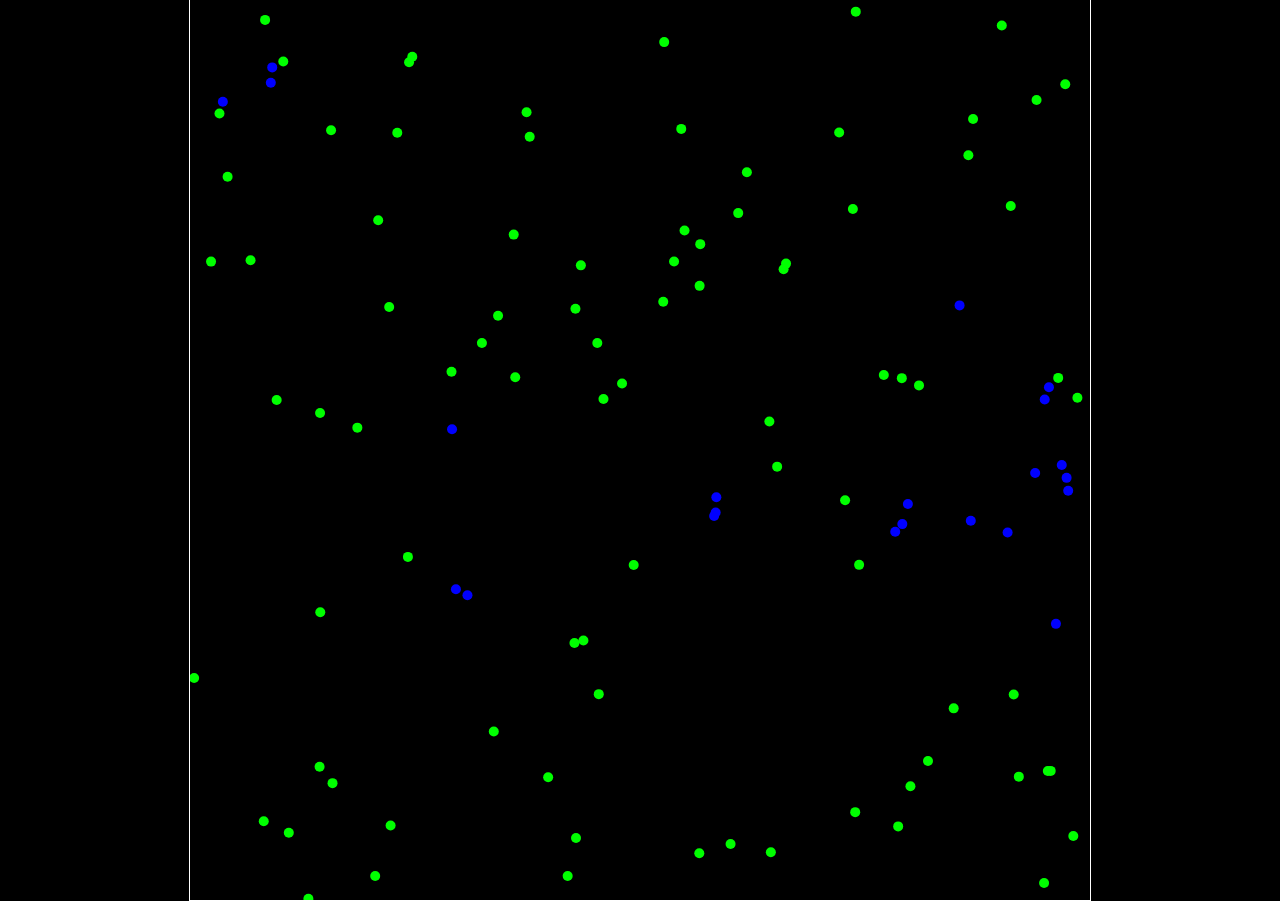
==== index.html @ add93cdb "initial commit" ====
<!DOCTYPE html>
<html lang="en">
  <head>
    <meta charset="UTF-8" />
    <meta name="viewport" content="width=device-width, initial-scale=1.0" />
    <link rel="stylesheet" href="styles.css" />
    <title>Cell Life Simulator</title>
  </head>
  <body>
    <canvas id="simCanvas" width="900" height="900"></canvas>
    <script src="script.js"></script>
  </body>
</html>
---- styles.css ----
body {
    margin: 0;
    display: flex;
    justify-content: center;
    align-items: center;
    height: 100vh;
    background-color: #000;
}

canvas {
    border: 1px solid #fff;
}
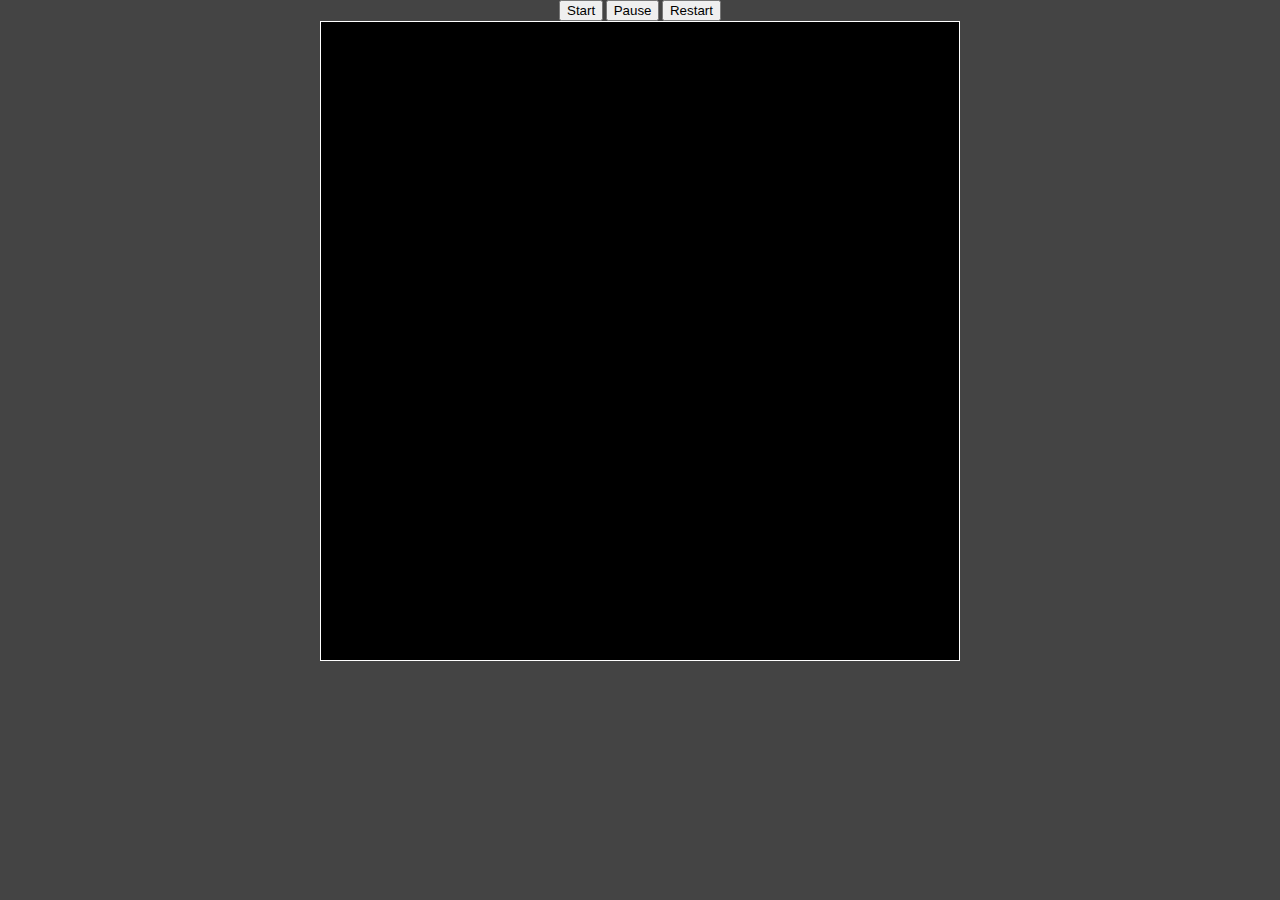
==== commit d62b77aa: "prey runs from predator, start, pause, and restart btns added" ====
--- a/index.html
+++ b/index.html
@@ -7,7 +7,22 @@
     <title>Cell Life Simulator</title>
   </head>
   <body>
-    <canvas id="simCanvas" width="900" height="900"></canvas>
-    <script src="script.js"></script>
+    <div class="settings"></div>
+    <div class="simulation">
+      <div class="controls">
+        <button class="controls-btn" id="startBtn">Start</button>
+        <button class="controls-btn" id="pauseBtn">Pause</button>
+        <button class="controls-btn" id="restartBtn">Restart</button>
+      </div>
+      <canvas id="simCanvas" width="900" height="900"></canvas>
+    </div>
+    <div class="stats">
+      <div class="populationGraph" id="PlantPopulation"></div>
+      <div class="populationGraph" id="HerbivorePopulation"></div>
+      <div class="populationGraph" id="CarnivorePopulation"></div>
+    </div>
+
+    <script type="module" src="script.js"></script>
+    <script type="module" src="webpage.js"></script>
   </body>
 </html>
--- a/styles.css
+++ b/styles.css
@@ -1,12 +1,35 @@
+* {
+    box-sizing: border-box;
+}
+
+html {
+    font-size: 62.5%;
+}
+
 body {
     margin: 0;
+    padding: 0;
+    height: 100vh;
+    background-color: #444;
+    display: grid;
+    grid-template-columns: 1fr 2fr 1fr;
+    grid-template-rows: 1fr;
+}
+
+/* Simulation (middle) */
+.simulation {
     display: flex;
-    justify-content: center;
+    flex-direction: column;
     align-items: center;
-    height: 100vh;
-    background-color: #000;
 }
 
 canvas {
     border: 1px solid #fff;
+    background: #000;
+    width: 100%;
+    max-width: 700px;
 }
+
+/* Population Graphs */
+.populationGraph {
+}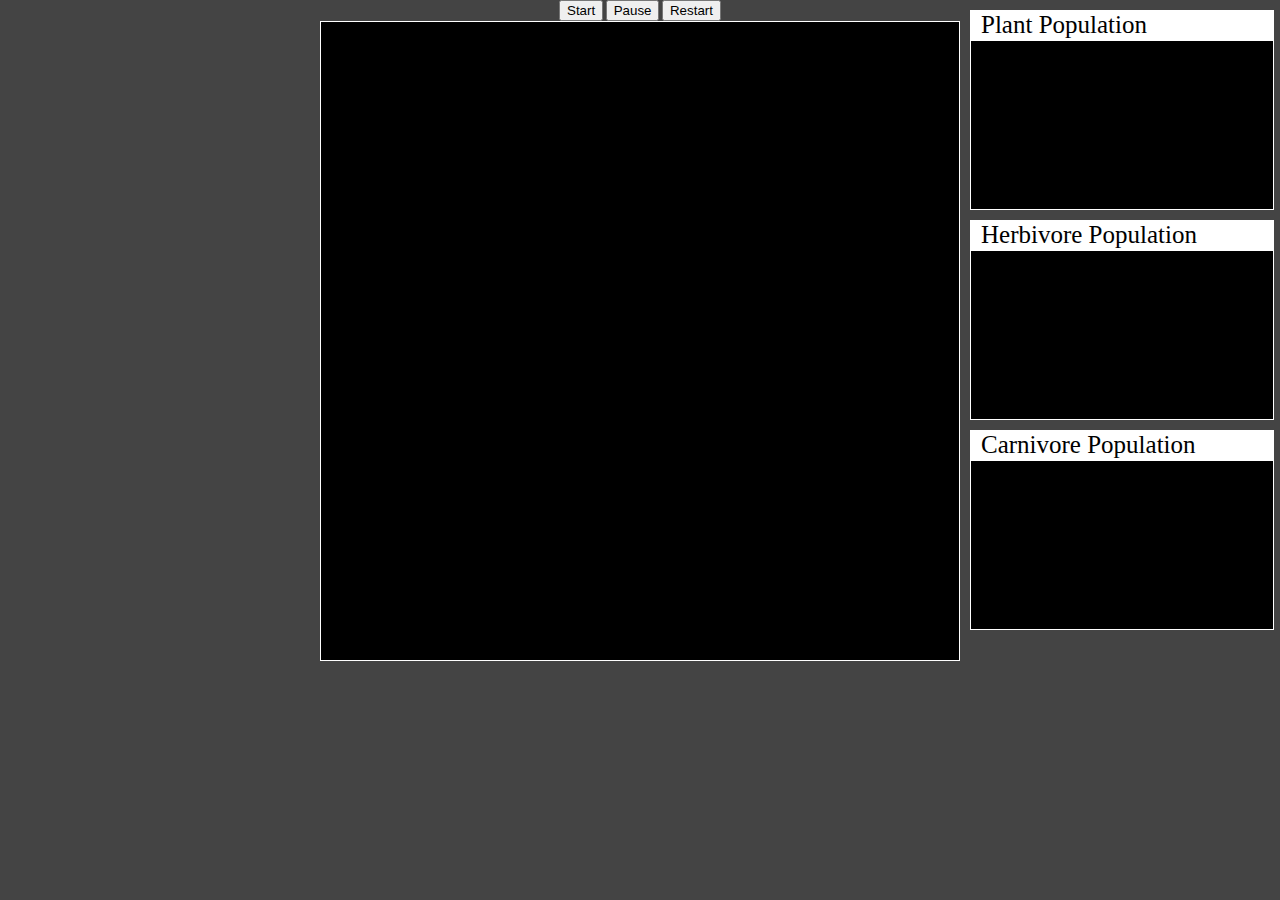
==== commit 7cc0c739: "population graphs" ====
--- a/index.html
+++ b/index.html
@@ -17,9 +17,27 @@
       <canvas id="simCanvas" width="900" height="900"></canvas>
     </div>
     <div class="stats">
-      <div class="populationGraph" id="PlantPopulation"></div>
-      <div class="populationGraph" id="HerbivorePopulation"></div>
-      <div class="populationGraph" id="CarnivorePopulation"></div>
+      <div class="populationGraph" id="PlantPopulation">
+        <div class="graph-header">
+          <p>Plant Population</p>
+          <div class="count" id="greenPopulation"></div>
+        </div>
+        <div class="graph-body" id="greenGraph"></div>
+      </div>
+      <div class="populationGraph" id="HerbivorePopulation">
+        <div class="graph-header">
+          <p>Herbivore Population</p>
+          <div class="count" id="bluePopulation"></div>
+        </div>
+        <div class="graph-body" id="blueGraph"></div>
+      </div>
+      <div class="populationGraph" id="CarnivorePopulation">
+        <div class="graph-header">
+          <p>Carnivore Population</p>
+          <div class="count" id="redPopulation"></div>
+        </div>
+        <div class="graph-body" id="redGraph"></div>
+      </div>
     </div>
 
     <script type="module" src="script.js"></script>
--- a/styles.css
+++ b/styles.css
@@ -32,4 +32,49 @@
 
 /* Population Graphs */
 .populationGraph {
+    width: 95%;
+    border: 1px solid #fff;
+    height: 200px;
+    margin: 10px;
+    background: #000;
+}
+
+.graph-header {
+    height: 15%;
+    background: #fff;
+    font-size: 2.5rem;
+    display: flex;
+    justify-content: space-between;
+}
+
+.graph-header p {
+    margin: 0;
+    margin-left: 10px;
+}
+
+.count {
+    height: 100%;
+    padding-right: 10px;
+}
+
+.graph-body {
+    width: 100%;
+    height: 85%;
+    display: flex;
+    align-items: end;
+    overflow: hidden;
+}
+
+.graph-bar {
+    flex: 1;
+}
+
+#greenGraph .graph-bar {
+    background-color: #00FF00;
+}
+#blueGraph .graph-bar {
+    background-color: #0000FF;
+}
+#redGraph .graph-bar {
+    background-color: #ff0000;
 }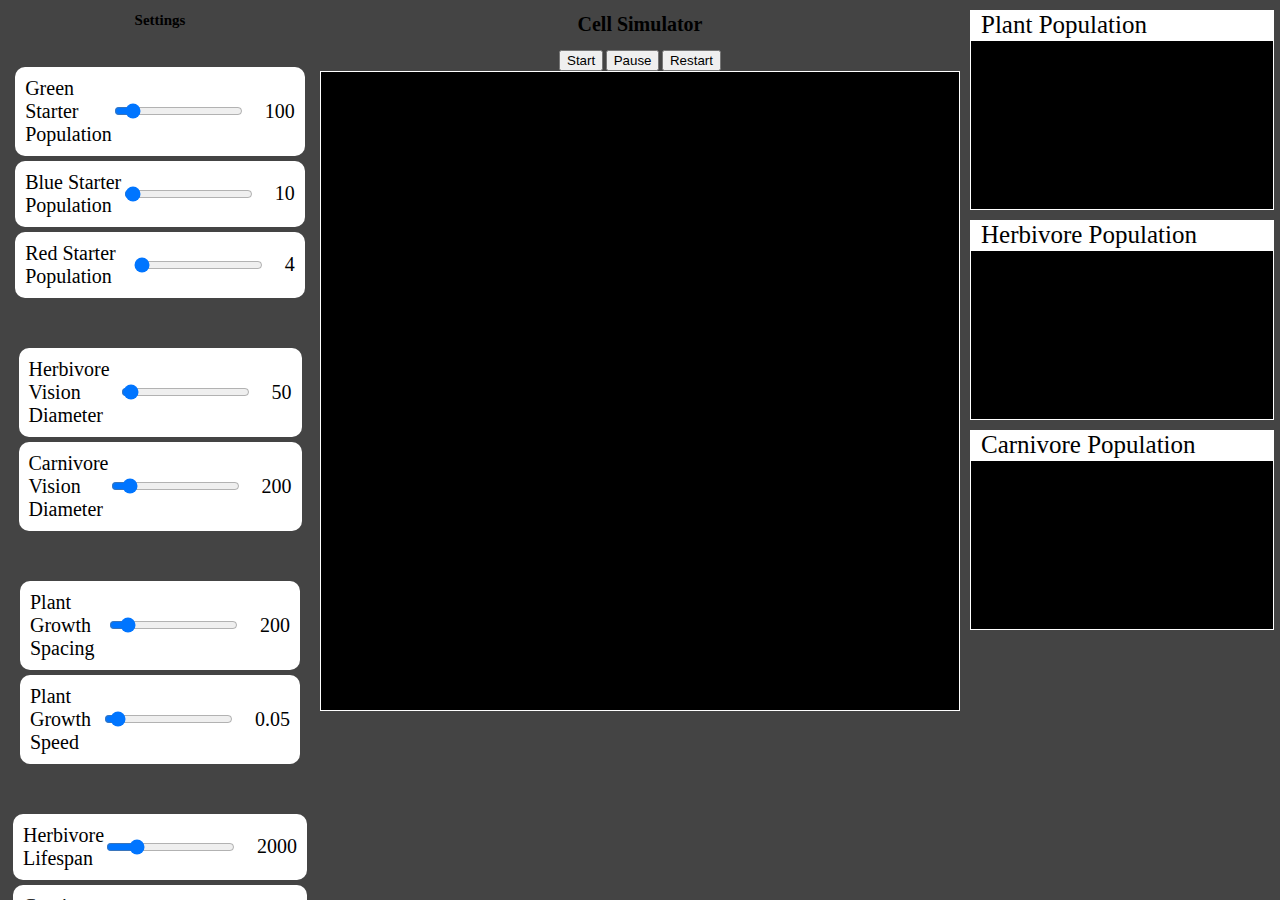
==== commit 300e274a: "org.s need mult. cells to reproduce, lifetime added after org. eats, settings" ====
--- a/index.html
+++ b/index.html
@@ -7,8 +7,222 @@
     <title>Cell Life Simulator</title>
   </head>
   <body>
-    <div class="settings"></div>
+    <div class="settings">
+      <h2 class="section-header">Settings</h2>
+      <div class="input-group">
+        <div class="slider">
+          <label for="startGreen">Green Starter Population</label>
+          <input
+            type="range"
+            name="startGreen"
+            id="startGreen"
+            min="0"
+            max="1000"
+            step="5"
+            value="100"
+          />
+          <div class="number" id="startGreenCounter">100</div>
+        </div>
+        <div class="slider">
+          <label for="startBlue">Blue Starter Population</label>
+          <input
+            type="range"
+            name="startBlue"
+            id="startBlue"
+            min="0"
+            max="1000"
+            step="5"
+            value="10"
+          />
+          <div class="number" id="startBlueCounter">10</div>
+        </div>
+        <div class="slider">
+          <label for="startRed">Red Starter Population</label>
+          <input
+            type="range"
+            name="startRed"
+            id="startRed"
+            min="0"
+            max="1000"
+            step="5"
+            value="4"
+          />
+          <div class="number" id="startRedCounter">4</div>
+        </div>
+      </div>
+      <div class="input-group">
+        <div class="slider">
+          <label for="herbVisDiameter">Herbivore Vision Diameter</label>
+          <input
+            type="range"
+            name="herbVisDiameter"
+            id="herbVisDiameter"
+            min="0"
+            max="2000"
+            step="10"
+            value="50"
+          />
+          <div class="number" id="herbVisDiameterCounter">50</div>
+        </div>
+        <div class="slider">
+          <label for="carnVisDiameter">Carnivore Vision Diameter</label>
+          <input
+            type="range"
+            name="carnVisDiameter"
+            id="carnVisDiameter"
+            min="0"
+            max="2000"
+            step="10"
+            value="200"
+          />
+          <div class="number" id="carnVisDiameterCounter">200</div>
+        </div>
+      </div>
+      <div class="input-group">
+        <div class="slider">
+          <label for="plantGrowthDistance">Plant Growth Spacing</label>
+          <input
+            type="range"
+            name="plantGrowthDistance"
+            id="plantGrowthDistance"
+            min="0"
+            max="2000"
+            step="10"
+            value="200"
+          />
+          <div class="number" id="plantGrowthDistanceCounter">200</div>
+        </div>
+        <div class="slider">
+          <label for="plantGrowthChance">Plant Growth Speed</label>
+          <input
+            type="range"
+            name="plantGrowthChance"
+            id="plantGrowthChance"
+            min="0"
+            max="1"
+            step=".01"
+            value=".05"
+          />
+          <div class="number" id="plantGrowthChanceCounter">0.05</div>
+        </div>
+      </div>
+      <div class="input-group">
+        <div class="slider">
+          <label for="herbivoreLifespan">Herbivore Lifespan</label>
+          <input
+            type="range"
+            name="herbivoreLifespan"
+            id="herbivoreLifespan"
+            min="0"
+            max="10000"
+            step="100"
+            value="2000"
+          />
+          <div class="number" id="herbivoreLifespanCounter">2000</div>
+        </div>
+        <div class="slider">
+          <label for="carnivoreLifespan">Carnivore Lifespan</label>
+          <input
+            type="range"
+            name="carnivoreLifespan"
+            id="carnivoreLifespan"
+            min="0"
+            max="10000"
+            step="100"
+            value="1500"
+          />
+          <div class="number" id="carnivoreLifespanCounter">1500</div>
+        </div>
+      </div>
+      <div class="input-group">
+        <div class="slider">
+          <label for="herbivoreAttractSpeed">Herbivore Chase Speed</label>
+          <input
+            type="range"
+            name="herbivoreAttractSpeed"
+            id="herbivoreAttractSpeed"
+            min="0"
+            max="20"
+            step="0.5"
+            value="1"
+          />
+          <div class="number" id="herbivoreAttractSpeedCounter">1</div>
+        </div>
+        <div class="slider">
+          <label for="carnivoreAttractSpeed">Carnivore Chase Speed</label>
+          <input
+            type="range"
+            name="carnivoreAttractSpeed"
+            id="carnivoreAttractSpeed"
+            min="0"
+            max="20"
+            step="0.5"
+            value="2"
+          />
+          <div class="number" id="carnivoreAttractSpeedCounter">2</div>
+        </div>
+        <div class="slider">
+          <label for="herbivoreRepulseSpeed">Herbivore Fear Speed</label>
+          <input
+            type="range"
+            name="herbivoreRepulseSpeed"
+            id="herbivoreRepulseSpeed"
+            min="0"
+            max="20"
+            step="0.5"
+            value=".5"
+          />
+          <div class="number" id="herbivoreRepulseSpeedCounter">0.5</div>
+        </div>
+        <div class="slider">
+          <label for="carnivoreRepulseSpeed">Carnivore Fear Speed</label>
+          <input
+            type="range"
+            name="carnivoreRepulseSpeed"
+            id="carnivoreRepulseSpeed"
+            min="0"
+            max="20"
+            step="0.5"
+            value=".2"
+          />
+          <div class="number" id="carnivoreRepulseSpeedCounter">0.2</div>
+        </div>
+      </div>
+      <div class="input-group">
+        <div class="slider">
+          <label for="herbivoreCellsToReproduce"
+            >Herbivore Cells Needed to Reproduce</label
+          >
+          <input
+            type="range"
+            name="herbivoreCellsToReproduce"
+            id="herbivoreCellsToReproduce"
+            min="1"
+            max="20"
+            step="1"
+            value="4"
+          />
+          <div class="number" id="herbivoreCellsToReproduceCounter">4</div>
+        </div>
+        <div class="slider">
+          <label for="carnivoreCellsToReproduce"
+            >Carnivore Cells Needed to Reproduce</label
+          >
+          <input
+            type="range"
+            name="carnivoreCellsToReproduce"
+            id="carnivoreCellsToReproduce"
+            min="1"
+            max="20"
+            step="1"
+            value="4"
+          />
+          <div class="number" id="carnivoreCellsToReproduceCounter">4</div>
+        </div>
+      </div>
+    </div>
     <div class="simulation">
+      <h1 class="header">Cell Simulator</h1>
       <div class="controls">
         <button class="controls-btn" id="startBtn">Start</button>
         <button class="controls-btn" id="pauseBtn">Pause</button>
@@ -39,7 +253,6 @@
         <div class="graph-body" id="redGraph"></div>
       </div>
     </div>
-
     <script type="module" src="script.js"></script>
     <script type="module" src="webpage.js"></script>
   </body>
--- a/styles.css
+++ b/styles.css
@@ -30,7 +30,7 @@
     max-width: 700px;
 }
 
-/* Population Graphs */
+/* Population Graphs (right) */
 .populationGraph {
     width: 95%;
     border: 1px solid #fff;
@@ -77,4 +77,35 @@
 }
 #redGraph .graph-bar {
     background-color: #ff0000;
+}
+
+/* Controls (left) */
+.settings {
+    display: flex;
+    flex-direction: column;
+    align-items: center;
+    height: 100vh;
+    overflow-y: scroll;
+    overflow-x: hidden;
+}
+
+.input-group {
+    margin: 20px;
+}
+
+.slider {
+    font-size: 2rem;
+    background: #fff;
+    height: fit-content;
+    padding: 10px;
+    display: grid;
+    grid-template-columns: 4fr 2fr 1fr;
+    align-items: center;
+    font-size: 2rem;
+    margin: 5px 0;
+    border-radius: 10px;
+}
+
+.number {
+    margin-left: 20px;
 }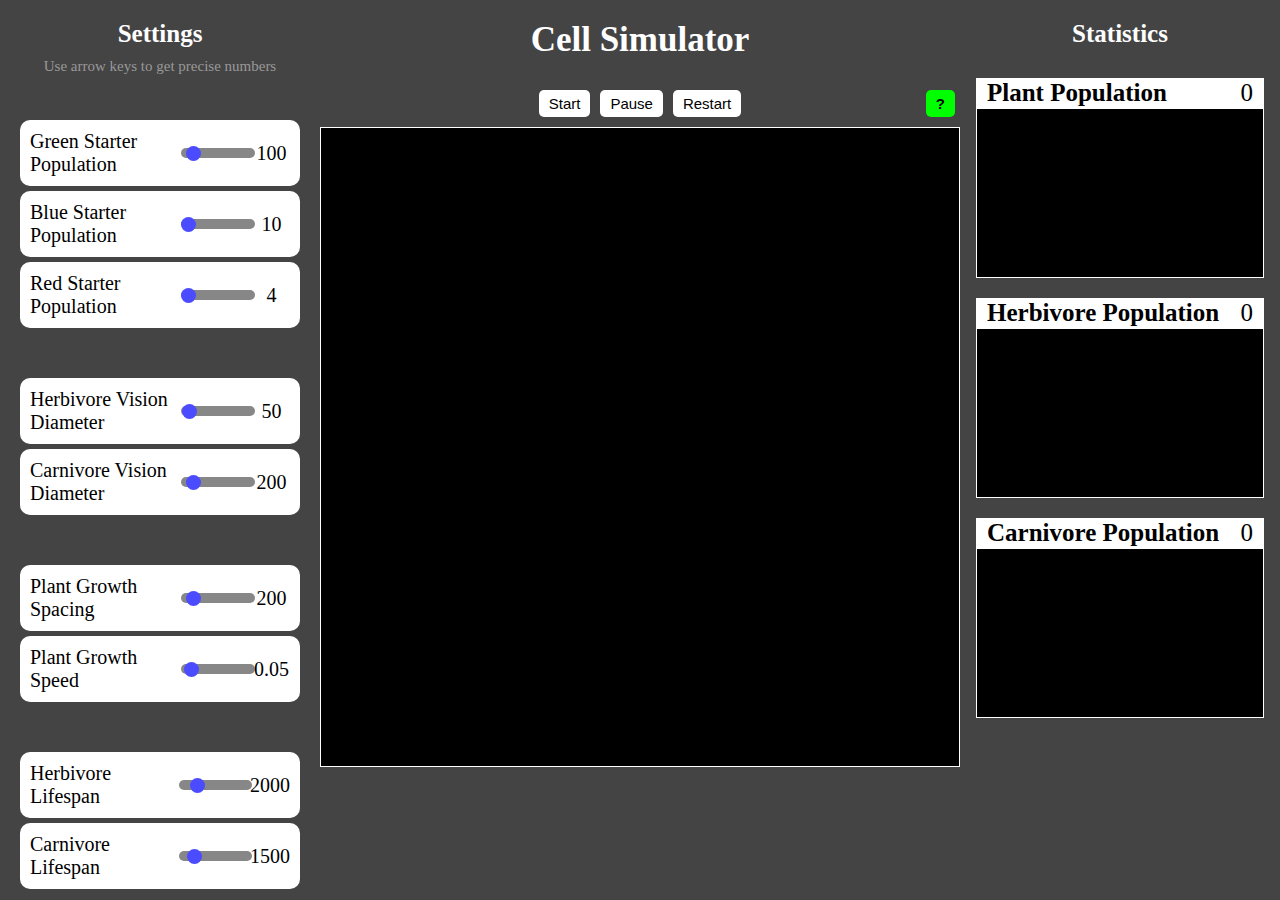
==== commit 75b3825d: "final commit: instructions, ui" ====
--- a/index.html
+++ b/index.html
@@ -7,18 +7,105 @@
     <title>Cell Life Simulator</title>
   </head>
   <body>
+    <div id="instructions">
+      <button id="instructions__x-btn">X</button>
+      <h2 class="instructions__header">Instructions</h2>
+      <h3 class="instructions__subheading">Subheading</h3>
+      <p class="instructions__body">
+        Welcome to my cell simulator! This project has been a few weeks in the
+        making, serving as a practical test of my coding skills. This project is
+        not perfect, but it offers an engaging exploration of simulated
+        ecosystems.
+      </p>
+      <p class="instructions__body">
+        The simulation operates within a three-layered food chain, starting with
+        the stationary primary consumers (green) at the base. These cells
+        replicate over time. Next, there are mobile primary consumers (blue)
+        that gradually move about. Whenever a plant cell enters their field of
+        vision (determined by the vision diameter), they approach and "eat" it.
+        Lastly, there are the secondary consumers (red), which function
+        similarly to the blue cells but feed on the blue herbivores.
+      </p>
+      <h3 class="instructions__subheading">Rules:</h3>
+      <ul class="instructions__list">
+        <li class="instructions__list--item">
+          <p class="instructions__body">
+            Blue cells are attracted to green cells.
+          </p>
+        </li>
+        <li class="instructions__list--item">
+          <p class="instructions__body">
+            Blue cells are repelled by red cells.
+          </p>
+        </li>
+        <li class="instructions__list--item">
+          <p class="instructions__body">
+            Red cells are attracted to blue cells.
+          </p>
+        </li>
+        <li class="instructions__list--item">
+          <p class="instructions__body">
+            Red cells are repelled by green cells.
+          </p>
+        </li>
+        <li class="instructions__list--item">
+          <p class="instructions__body">
+            Both red and blue cells duplicate after consuming enough of their
+            prey. The reproduction threshold is adjustable via the "Cells needed
+            to reproduce" control.
+          </p>
+        </li>
+        <li class="instructions__list--item">
+          <p class="instructions__body">
+            Blue and red cells die if they fail to eat enough prey. Once they
+            eat a cell, their time left alive extends by one-third of their
+            initial duration. Lifespan parameters are controlled by the
+            "herbivore" or "carnivore lifespan" sliders, quantified in 100ths of
+            a second.
+          </p>
+        </li>
+      </ul>
+      <p class="instructions__body">
+        I made the red be repelled by the plants for no practical reason: It
+        just creates cooler patterns!
+      </p>
+      <h3 class="instructions__subheading">Disclaimers:</h3>
+      <ul class="instructions__list">
+        <li class="instructions__list--item">
+          <p class="instructions__body">
+            While JavaScript serves as the engine for this simulation, it faces
+            challenges rendering a large amount of small entities rapidly.
+            Consequently, the frame rate may decrease, and the website could
+            potentially crash, particularly when a substantial number of cells
+            are active simultaneously.
+          </p>
+        </li>
+        <li class="instructions__list--item">
+          <p class="instructions__body">
+            Achieving a stable ecosystem may prove challenging under the
+            established rules.
+          </p>
+        </li>
+      </ul>
+      <p class="instructions__body">
+        Feel free to experiment and observe the dynamics of the simulated
+        ecosystem!
+      </p>
+    </div>
     <div class="settings">
       <h2 class="section-header">Settings</h2>
+      <p class="settings__descriptor">Use arrow keys to get precise numbers</p>
       <div class="input-group">
         <div class="slider">
           <label for="startGreen">Green Starter Population</label>
           <input
+            class="input-slider"
             type="range"
             name="startGreen"
             id="startGreen"
             min="0"
             max="1000"
-            step="5"
+            step="10"
             value="100"
           />
           <div class="number" id="startGreenCounter">100</div>
@@ -26,6 +113,7 @@
         <div class="slider">
           <label for="startBlue">Blue Starter Population</label>
           <input
+            class="input-slider"
             type="range"
             name="startBlue"
             id="startBlue"
@@ -39,12 +127,13 @@
         <div class="slider">
           <label for="startRed">Red Starter Population</label>
           <input
+            class="input-slider"
             type="range"
             name="startRed"
             id="startRed"
             min="0"
             max="1000"
-            step="5"
+            step="1"
             value="4"
           />
           <div class="number" id="startRedCounter">4</div>
@@ -54,6 +143,7 @@
         <div class="slider">
           <label for="herbVisDiameter">Herbivore Vision Diameter</label>
           <input
+            class="input-slider"
             type="range"
             name="herbVisDiameter"
             id="herbVisDiameter"
@@ -67,6 +157,7 @@
         <div class="slider">
           <label for="carnVisDiameter">Carnivore Vision Diameter</label>
           <input
+            class="input-slider"
             type="range"
             name="carnVisDiameter"
             id="carnVisDiameter"
@@ -82,6 +173,7 @@
         <div class="slider">
           <label for="plantGrowthDistance">Plant Growth Spacing</label>
           <input
+            class="input-slider"
             type="range"
             name="plantGrowthDistance"
             id="plantGrowthDistance"
@@ -95,6 +187,7 @@
         <div class="slider">
           <label for="plantGrowthChance">Plant Growth Speed</label>
           <input
+            class="input-slider"
             type="range"
             name="plantGrowthChance"
             id="plantGrowthChance"
@@ -110,6 +203,7 @@
         <div class="slider">
           <label for="herbivoreLifespan">Herbivore Lifespan</label>
           <input
+            class="input-slider"
             type="range"
             name="herbivoreLifespan"
             id="herbivoreLifespan"
@@ -123,6 +217,7 @@
         <div class="slider">
           <label for="carnivoreLifespan">Carnivore Lifespan</label>
           <input
+            class="input-slider"
             type="range"
             name="carnivoreLifespan"
             id="carnivoreLifespan"
@@ -138,12 +233,13 @@
         <div class="slider">
           <label for="herbivoreAttractSpeed">Herbivore Chase Speed</label>
           <input
+            class="input-slider"
             type="range"
             name="herbivoreAttractSpeed"
             id="herbivoreAttractSpeed"
-            min="0"
-            max="20"
-            step="0.5"
+            min="-20"
+            max="20"
+            step="0.1"
             value="1"
           />
           <div class="number" id="herbivoreAttractSpeedCounter">1</div>
@@ -151,12 +247,13 @@
         <div class="slider">
           <label for="carnivoreAttractSpeed">Carnivore Chase Speed</label>
           <input
+            class="input-slider"
             type="range"
             name="carnivoreAttractSpeed"
             id="carnivoreAttractSpeed"
-            min="0"
-            max="20"
-            step="0.5"
+            min="-20"
+            max="20"
+            step="0.1"
             value="2"
           />
           <div class="number" id="carnivoreAttractSpeedCounter">2</div>
@@ -164,12 +261,13 @@
         <div class="slider">
           <label for="herbivoreRepulseSpeed">Herbivore Fear Speed</label>
           <input
+            class="input-slider"
             type="range"
             name="herbivoreRepulseSpeed"
             id="herbivoreRepulseSpeed"
-            min="0"
-            max="20"
-            step="0.5"
+            min="-20"
+            max="20"
+            step="0.1"
             value=".5"
           />
           <div class="number" id="herbivoreRepulseSpeedCounter">0.5</div>
@@ -177,23 +275,29 @@
         <div class="slider">
           <label for="carnivoreRepulseSpeed">Carnivore Fear Speed</label>
           <input
+            class="input-slider"
             type="range"
             name="carnivoreRepulseSpeed"
             id="carnivoreRepulseSpeed"
-            min="0"
-            max="20"
-            step="0.5"
+            min="-20"
+            max="20"
+            step="0.1"
             value=".2"
           />
           <div class="number" id="carnivoreRepulseSpeedCounter">0.2</div>
         </div>
       </div>
+      <p class="settings__descriptor">
+        *setting the value as a negative will make the cell change its
+        direction; instead of chasing it will run away
+      </p>
       <div class="input-group">
         <div class="slider">
           <label for="herbivoreCellsToReproduce"
             >Herbivore Cells Needed to Reproduce</label
           >
           <input
+            class="input-slider"
             type="range"
             name="herbivoreCellsToReproduce"
             id="herbivoreCellsToReproduce"
@@ -209,6 +313,7 @@
             >Carnivore Cells Needed to Reproduce</label
           >
           <input
+            class="input-slider"
             type="range"
             name="carnivoreCellsToReproduce"
             id="carnivoreCellsToReproduce"
@@ -227,28 +332,30 @@
         <button class="controls-btn" id="startBtn">Start</button>
         <button class="controls-btn" id="pauseBtn">Pause</button>
         <button class="controls-btn" id="restartBtn">Restart</button>
+        <button class="controls-btn" id="rules">?</button>
       </div>
       <canvas id="simCanvas" width="900" height="900"></canvas>
     </div>
     <div class="stats">
+      <h2 class="section-header">Statistics</h2>
       <div class="populationGraph" id="PlantPopulation">
         <div class="graph-header">
-          <p>Plant Population</p>
-          <div class="count" id="greenPopulation"></div>
+          <h3 class="graph-header__title">Plant Population</h3>
+          <div class="count" id="greenPopulation">0</div>
         </div>
         <div class="graph-body" id="greenGraph"></div>
       </div>
       <div class="populationGraph" id="HerbivorePopulation">
         <div class="graph-header">
-          <p>Herbivore Population</p>
-          <div class="count" id="bluePopulation"></div>
+          <h3 class="graph-header__title">Herbivore Population</h3>
+          <div class="count" id="bluePopulation">0</div>
         </div>
         <div class="graph-body" id="blueGraph"></div>
       </div>
       <div class="populationGraph" id="CarnivorePopulation">
         <div class="graph-header">
-          <p>Carnivore Population</p>
-          <div class="count" id="redPopulation"></div>
+          <h3 class="graph-header__title">Carnivore Population</h3>
+          <div class="count" id="redPopulation">0</div>
         </div>
         <div class="graph-body" id="redGraph"></div>
       </div>
--- a/styles.css
+++ b/styles.css
@@ -16,6 +16,25 @@
     grid-template-rows: 1fr;
 }
 
+/* typeography */
+h1, h2, h3, h4, h5, h6 {
+    color: #fff;
+    margin: 20px 0;
+}
+
+.header {
+    font-size: 3.5rem;
+}
+
+.section-header {
+    font-size: 2.5rem;
+}
+
+p {
+    font-size: 1.5rem;
+    color: #999;
+}
+
 /* Simulation (middle) */
 .simulation {
     display: flex;
@@ -30,31 +49,74 @@
     max-width: 700px;
 }
 
+.controls {
+    margin: 10px;
+    width: 100%;
+    max-width: 700px;
+    display: flex;
+    justify-content: center;
+    position: relative;
+}
+
+.controls-btn {
+    font-size: 1.5rem;
+    background: #fff;
+    border: none;
+    outline: none;
+    border-radius: 5px;
+    margin: 0 5px;
+    padding: 5px 10px;
+    transition: background .2s;
+}
+
+.controls-btn:hover {
+    background: #999;
+}
+
+#rules {
+    background: #00FF00;
+    font-weight: bold;
+    position: absolute;
+    right: 0;
+}
+
+#rules:hover {
+    background: #fff;
+}
+
 /* Population Graphs (right) */
+.stats {
+    display: flex;
+    flex-direction: column;
+    align-items: center;
+}
+
 .populationGraph {
-    width: 95%;
+    width: 90%;
     border: 1px solid #fff;
     height: 200px;
-    margin: 10px;
+    margin: 10px 20px;
     background: #000;
 }
 
 .graph-header {
     height: 15%;
     background: #fff;
-    font-size: 2.5rem;
     display: flex;
     justify-content: space-between;
 }
 
-.graph-header p {
+.graph-header__title {
     margin: 0;
     margin-left: 10px;
+    color: #000;
+    font-size: 2.5rem;
 }
 
 .count {
     height: 100%;
     padding-right: 10px;
+    font-size: 2.5rem;
 }
 
 .graph-body {
@@ -106,6 +168,87 @@
     border-radius: 10px;
 }
 
+.input-slider {
+    -webkit-appearance: none;
+    appearance: none;
+    width: 100%;
+    height: 10px;
+    background: #555;
+    outline: none;
+    opacity: 0.7;
+    -webkit-transition: .2s;
+    transition: opacity .2s;
+    border-radius: 10px;
+}
+
+.input-slider:hover {
+    opacity: 1;
+}
+
+.input-slider::-webkit-slider-thumb {
+    -webkit-appearance: none;
+    appearance: none;
+    width: 15px;
+    height: 15px;
+    background: #0000FF;
+    cursor: pointer;
+    border-radius: 50%;
+}
+
 .number {
-    margin-left: 20px;
+    justify-self: center;
+}
+
+.settings__descriptor {
+    margin: -10px 20px 20px;
+    text-align: center;
+}
+
+/* instructions */
+#instructions {
+    display: none;
+    width: 70%;
+    max-width: 900px;
+    z-index: 2;
+    position: absolute;
+    background: linear-gradient(#fff, #999);
+    border: 2px solid #999;
+    border-radius: 10px;
+    transform: translate(-50%, -50%);
+    left: 50%;
+    top: 50%;
+    padding: 20px;
+}
+
+.instructions__header {
+    color: #111;
+    font-size: 4rem;
+    text-align: center;
+}
+
+.instructions__subheading {
+    font-size: 2rem;
+    color: #111;
+    margin-top: 20px;
+    margin-bottom: 5px;
+}
+
+.instructions__list--item {
+    color: #111;
+    margin: 15px 0;
+}
+
+.instructions__body {
+    color: #111;
+    margin: 5px 0 15px;
+}
+
+#instructions__x-btn {
+    position: absolute;
+    right: 0;
+    margin-right: 20px;
+    outline: none;
+    border: none;
+    font-size: 2rem;
+    cursor: pointer;
 }